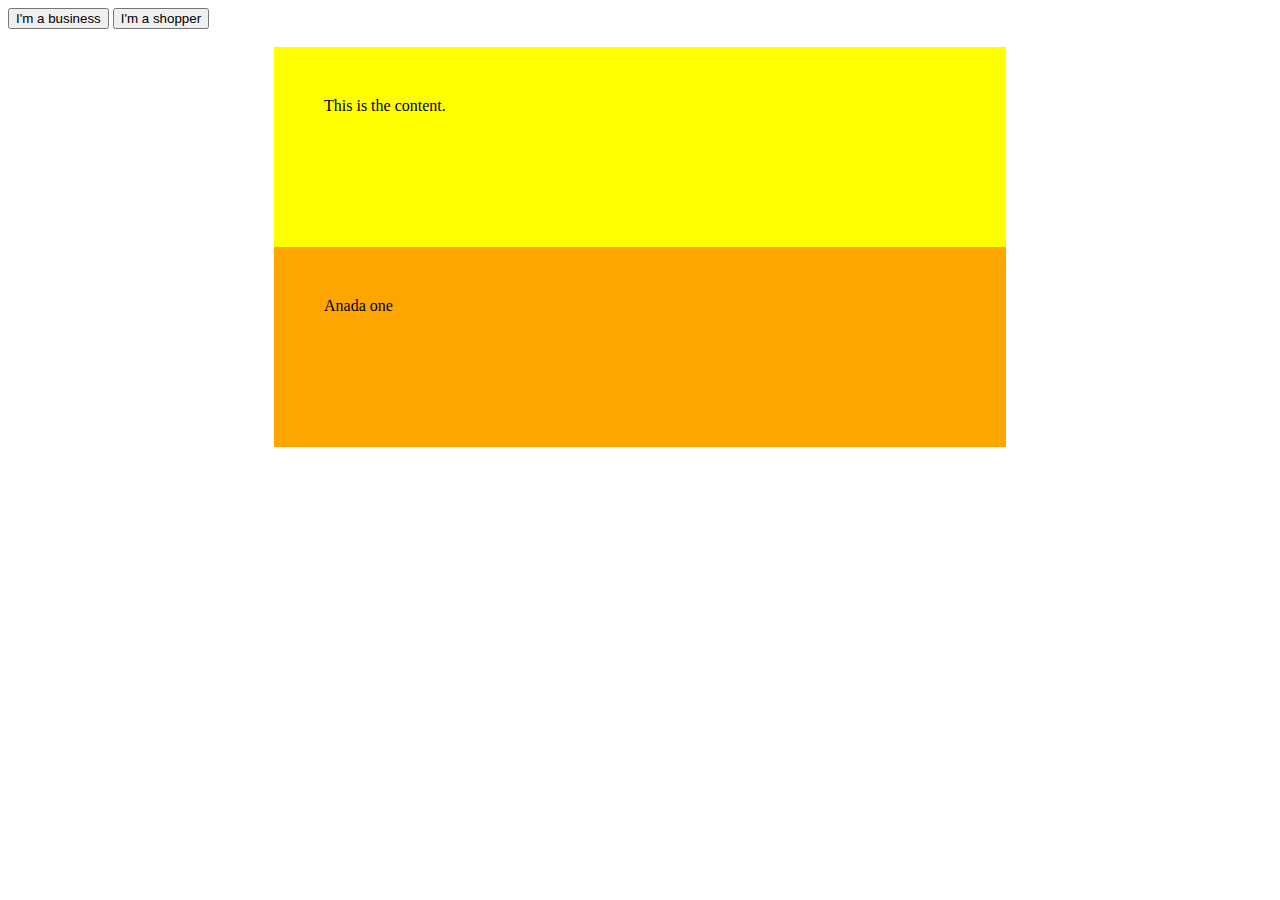
==== index.html @ 4eeb0af3 "created a demo code for hide and show of divs on tab click" ====
<!DOCTYPE html>
<html>
<head>
    <meta charset="utf-8">
    <meta http-equiv="X-UA-Compatible" content="IE=edge">
    <title>Page Title</title>
    <meta name="viewport" content="width=device-width, initial-scale=1">
    <link rel="stylesheet" type="text/css" media="screen" href="css/main.css">
    
</head>
<body>
    
   <input type="button" id="hide" value="I'm a business" />
   <input type="button" id="show" value="I'm a shopper" />
    <br><br>
   <div id="content1">
        This is the content.
   </div>
   <div id="content2">
        Anada one
   </div>
   <script src="https://cdnjs.cloudflare.com/ajax/libs/jquery/3.3.1/jquery.min.js"></script>
    <script src="js/main.js"></script>
</body>
</html>
---- css/main.css ----
#content1 {
    height: 100px;
    width: 50%;
    margin: auto;
    background-color: yellow;
    padding: 50px;
}

#content2 {
    height: 100px;
    width: 50%;
    margin: auto;
    background-color: orange;
    padding: 50px;
}
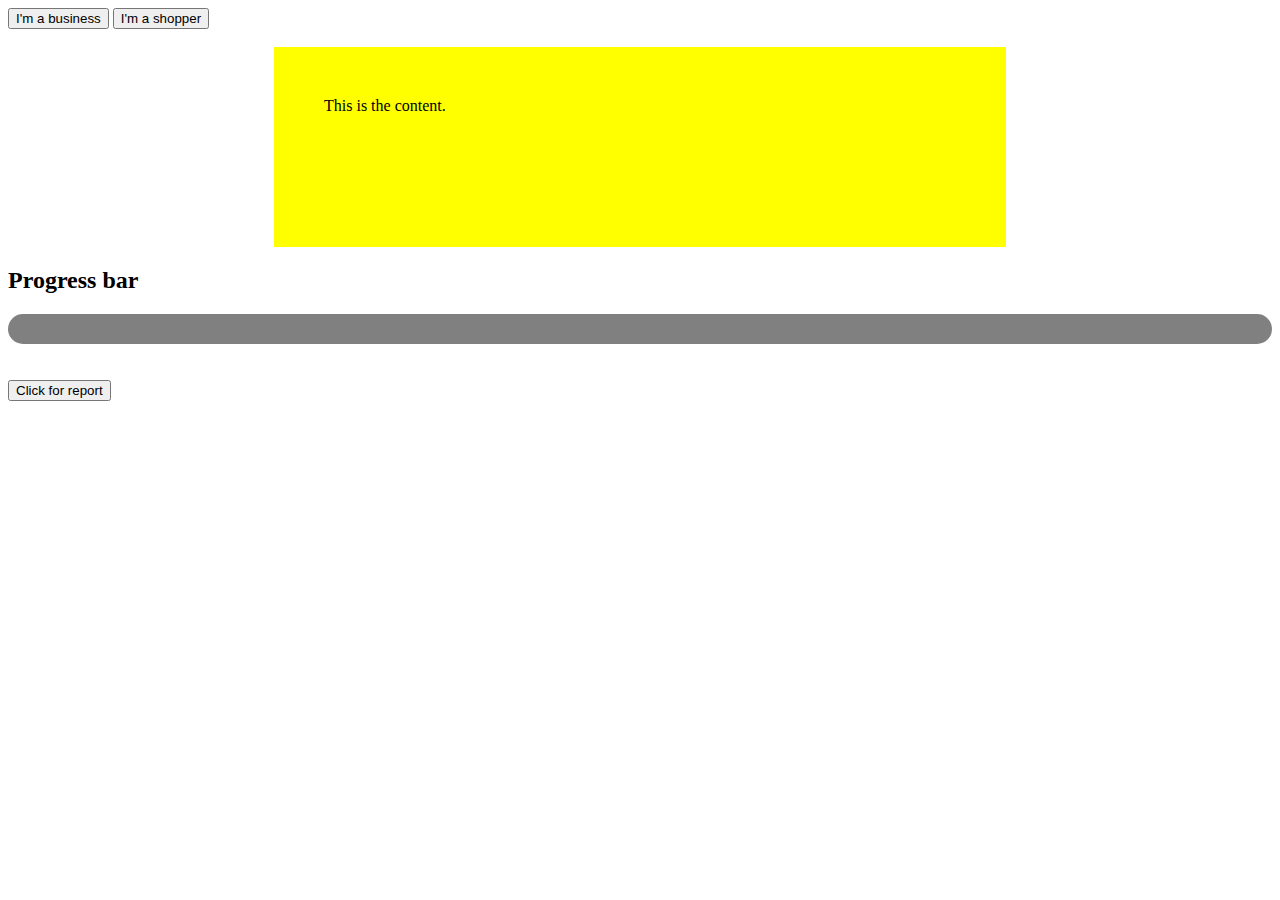
==== commit 41fb27b4: "added basic progress bar" ====
--- a/index.html
+++ b/index.html
@@ -19,6 +19,16 @@
    <div id="content2">
         Anada one
    </div>
+
+   <h2>Progress bar</h2>
+   <div id="progress">
+       <div id="bar"></div>
+       </div>
+   </div>
+   <br><br>
+   <button onclick="move()">Click for report</button>
+
+
    <script src="https://cdnjs.cloudflare.com/ajax/libs/jquery/3.3.1/jquery.min.js"></script>
     <script src="js/main.js"></script>
 </body>
--- a/css/main.css
+++ b/css/main.css
@@ -7,9 +7,23 @@
 }
 
 #content2 {
+    display:none;
     height: 100px;
     width: 50%;
     margin: auto;
     background-color: orange;
     padding: 50px;
+}
+
+#progress {
+    width: 100%;
+    background-color: grey;
+    border-radius: 2em;
+}
+  
+#bar {
+    width: 0%;
+    height: 30px;
+    background-color: rgba(62, 131, 177, 0.87);
+    border-radius: 2em;
 }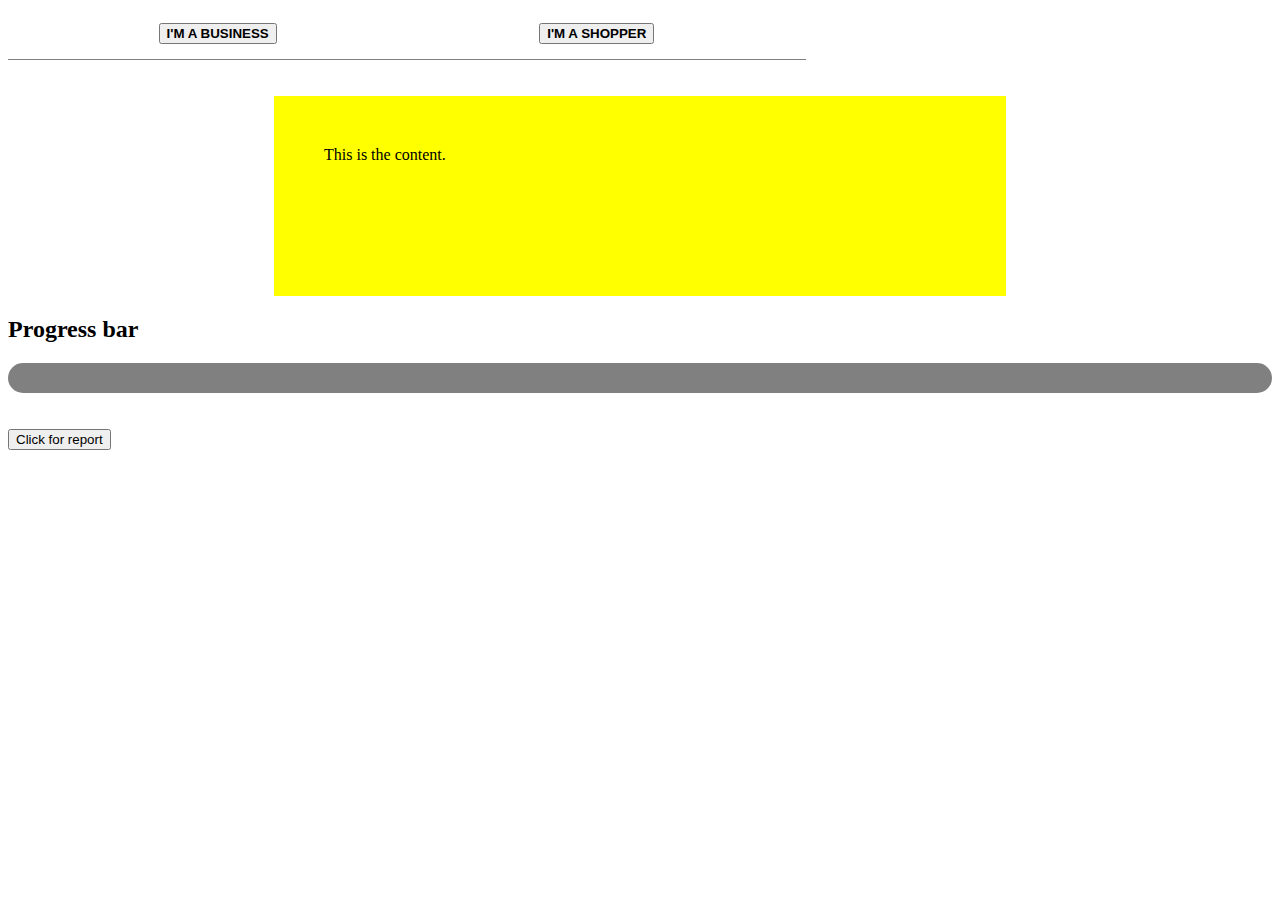
==== commit 52034d6e: "fadeIn animation added" ====
--- a/index.html
+++ b/index.html
@@ -9,14 +9,20 @@
     
 </head>
 <body>
+    <div class="tabs" class="right-border">
+        <div>
+            <input type="button" id="hide" value="I'm a business" />
+        </div>
+        <div>
+            <input type="button" id="show" value="I'm a shopper" />
+        </div>
+    </div>
     
-   <input type="button" id="hide" value="I'm a business" />
-   <input type="button" id="show" value="I'm a shopper" />
     <br><br>
-   <div id="content1">
+   <div id="content1" class="animated fadeIn">
         This is the content.
    </div>
-   <div id="content2">
+   <div id="content2" class="animated fadeIn">
         Anada one
    </div>
 
--- a/css/main.css
+++ b/css/main.css
@@ -26,4 +26,49 @@
     height: 30px;
     background-color: rgba(62, 131, 177, 0.87);
     border-radius: 2em;
-}+}
+
+input {
+    text-transform: uppercase;
+    font-weight: bold;
+    text-decoration: none;
+}
+
+.tabs {
+    display: grid;
+    grid-template-columns: 1fr 1fr;
+    width: 60%;
+    padding: 15px 20px;
+    font-weight: bold;
+    border-bottom: solid grey 1px;
+}
+
+.right-border {
+    border-right: solid grey 1px;
+}
+
+.tabs > div {
+    margin: 0 auto;
+}
+
+.animated {
+    -webkit-animation-duration: 4s;
+    animation-duration: 4s;
+    -webkit-animation-fill-mode: both;
+    animation-fill-mode: both;
+ }
+ 
+ @-webkit-keyframes fadeIn {
+    0% {opacity: 0;}
+    100% {opacity: 1;}
+ }
+ 
+ @keyframes fadeIn {
+    0% {opacity: 0;}
+    100% {opacity: 1;}
+ }
+ 
+ .fadeIn {
+    -webkit-animation-name: fadeIn;
+    animation-name: fadeIn;
+ }
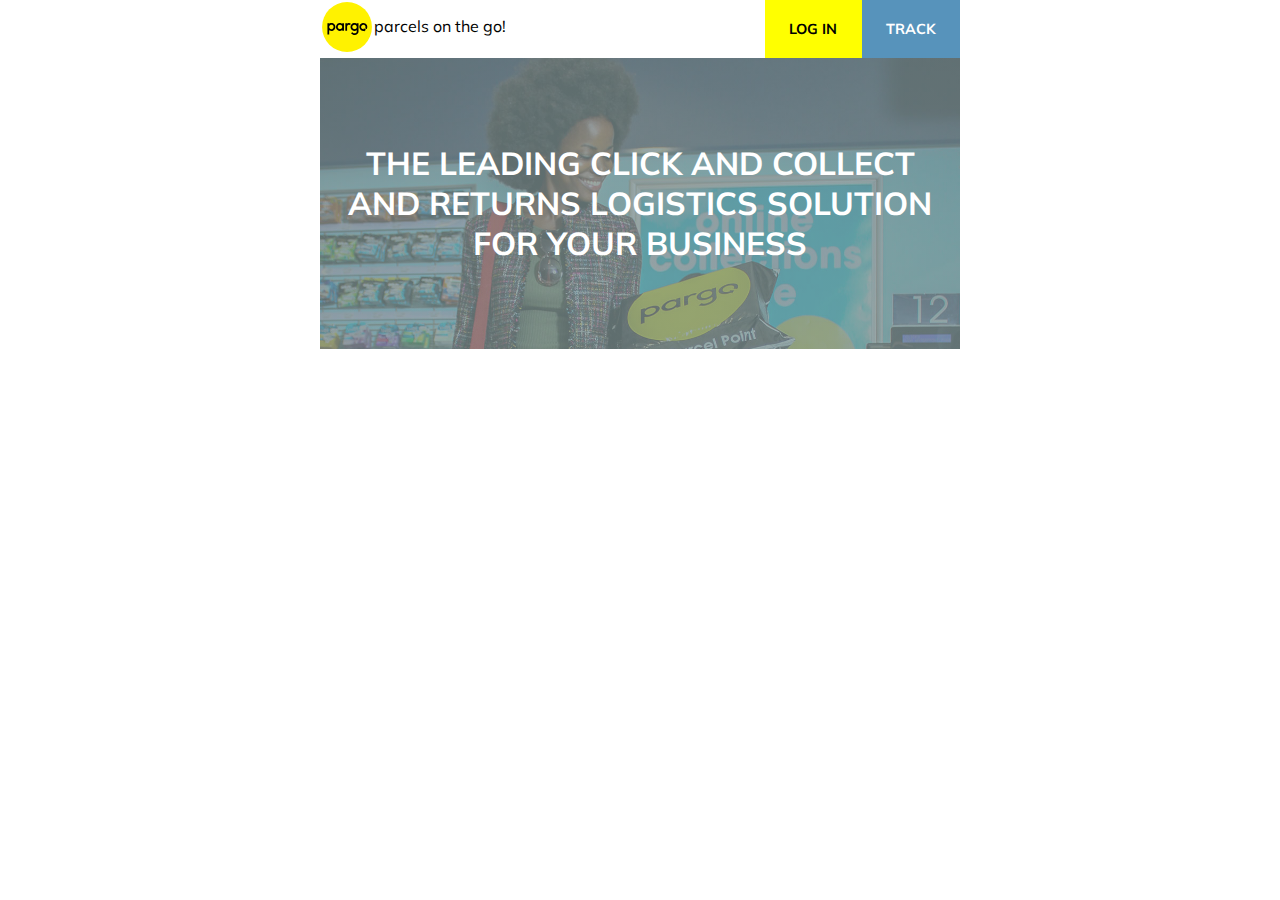
==== commit 4a728ed9: "banner and top part added" ====
--- a/index.html
+++ b/index.html
@@ -5,20 +5,40 @@
     <meta http-equiv="X-UA-Compatible" content="IE=edge">
     <title>Page Title</title>
     <meta name="viewport" content="width=device-width, initial-scale=1">
+    <link href="https://fonts.googleapis.com/css?family=Muli:400,800" rel="stylesheet">
     <link rel="stylesheet" type="text/css" media="screen" href="css/main.css">
     
 </head>
 <body>
-    <div class="tabs" class="right-border">
-        <div>
-            <input type="button" id="hide" value="I'm a business" />
+    
+
+    <div class="container">
+        <header class="top-bar">
+            <div class="logo">
+                <img src="img/logo.svg" alt="logo">
+            </div>
+            <div>
+                <p>parcels on the go!</p>
+            </div>
+            <div class="login-btn">
+                <h2>log in</h2>
+            </div>
+            <div class="track-btn">
+                <h2>track</h2>
+            </div>
+        </header>
+        <div class="banner">
+            <h1> The leading click and collect and returns logistics solution for your business</h1>
+        </div>
+    </div>
+        <!-- <div>
+            <button type="button" id="hide">I'm a business</button>
         </div>
         <div>
-            <input type="button" id="show" value="I'm a shopper" />
+            <button type="button" id="show">I'm a shopper</button>
         </div>
-    </div>
     
-    <br><br>
+
    <div id="content1" class="animated fadeIn">
         This is the content.
    </div>
@@ -32,7 +52,7 @@
        </div>
    </div>
    <br><br>
-   <button onclick="move()">Click for report</button>
+   <button onclick="move()">Click for report</button> -->
 
 
    <script src="https://cdnjs.cloudflare.com/ajax/libs/jquery/3.3.1/jquery.min.js"></script>
--- a/css/main.css
+++ b/css/main.css
@@ -1,3 +1,93 @@
+* {
+    box-sizing: border-box;
+}
+
+body {
+    margin: 0 auto;
+    font-family: 'Muli', sans-serif;
+}
+
+.container {
+    display: block;
+    position: relative;
+    width: 50%;
+    margin: 0 auto;
+}
+
+.top-bar {
+    overflow: auto;
+    display: grid;
+    grid-template-columns: 1fr 8fr 2fr 2fr;
+    color: black;
+    /* height: 40px; */
+    background: #fff;
+    z-index: 2000000000;
+    /* padding: 1em; */
+}
+
+.logo {
+    padding: 2px;
+}
+
+.top-bar img {
+    height: 50px;
+}
+
+.login-btn, .track-btn {
+    display: flex;
+    justify-content: center;
+    align-items: center;
+}
+
+.login-btn {
+    font-size: .6em;
+    background-color: yellow;
+}
+
+.track-btn {
+    font-size: .6em;
+    background-color: rgba(62, 131, 177, 0.87);
+    color: white;
+}
+
+.banner {
+    background: linear-gradient(#b2cecf88, #b2cecf88), url('../img/background-image.jpg') no-repeat;
+    background-size: cover;
+    padding: 4em 1em;
+    color: white;
+    text-align: center;
+}
+
+h1, h2 {
+    text-transform: uppercase;
+    font-weight: bold;
+}
+
+.base {
+    display: grid;
+    
+}
+
+.tabs {
+    display: grid;
+    grid-template-columns: 1fr 1fr;
+    width: 60%;
+    padding: 15px 20px;
+    font-weight: bold;
+    border-bottom: solid grey 1px;
+}
+
+.tabs > div {
+    margin: 0 auto;
+}
+
+button {
+    text-transform: uppercase;
+    font-weight: bold;
+    text-decoration: none;
+}
+
+
 #content1 {
     height: 100px;
     width: 50%;
@@ -28,28 +118,6 @@
     border-radius: 2em;
 }
 
-input {
-    text-transform: uppercase;
-    font-weight: bold;
-    text-decoration: none;
-}
-
-.tabs {
-    display: grid;
-    grid-template-columns: 1fr 1fr;
-    width: 60%;
-    padding: 15px 20px;
-    font-weight: bold;
-    border-bottom: solid grey 1px;
-}
-
-.right-border {
-    border-right: solid grey 1px;
-}
-
-.tabs > div {
-    margin: 0 auto;
-}
 
 .animated {
     -webkit-animation-duration: 4s;
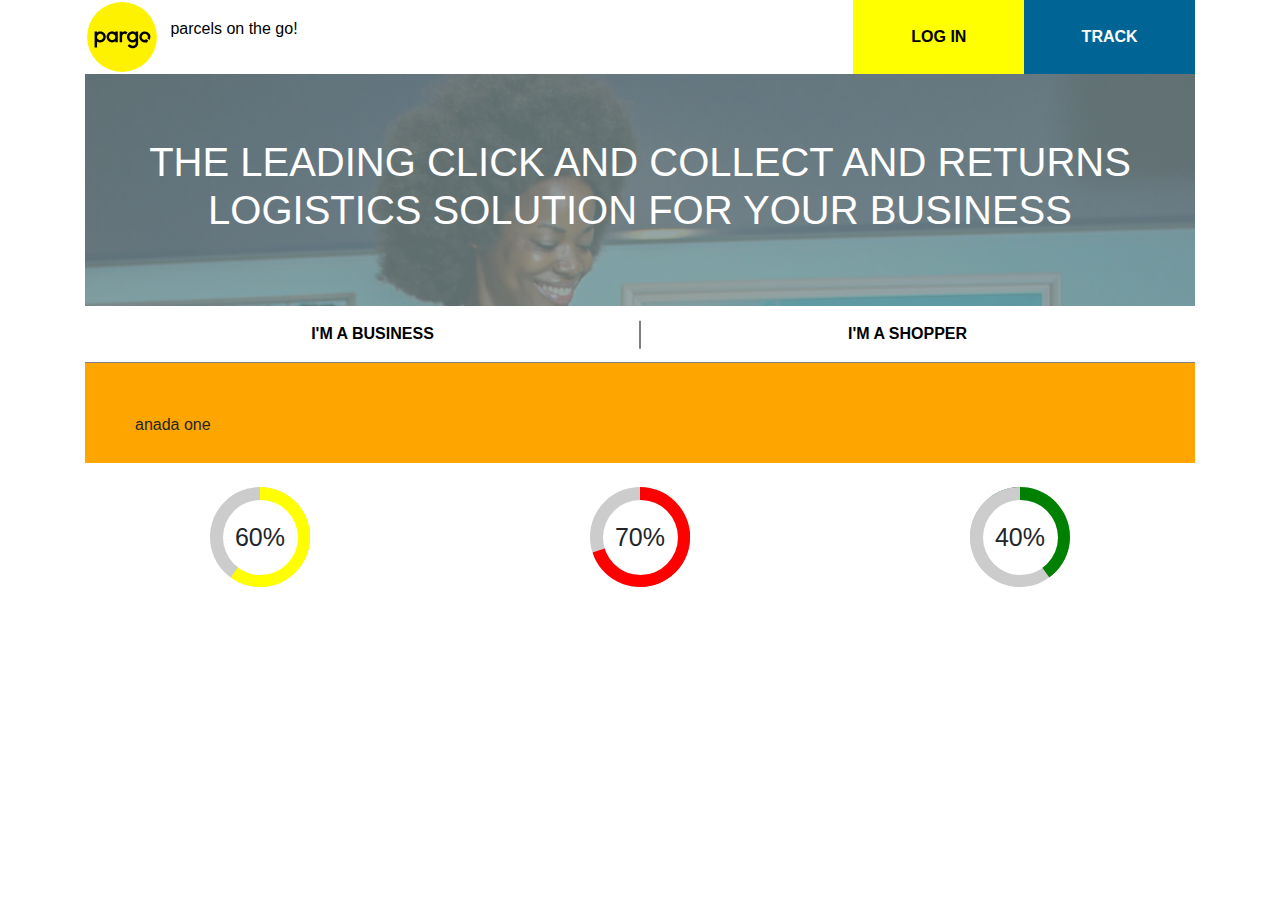
==== commit f09c0c8b: "learned bootstrap and added grids" ====
--- a/index.html
+++ b/index.html
@@ -7,6 +7,7 @@
     <meta name="viewport" content="width=device-width, initial-scale=1">
     <link href="https://fonts.googleapis.com/css?family=Muli:400,800" rel="stylesheet">
     <link rel="stylesheet" type="text/css" media="screen" href="css/main.css">
+    <link rel="stylesheet" href="js/bootstrap/css/bootstrap.css">
     
 </head>
 <body>
@@ -17,35 +18,92 @@
             <div class="logo">
                 <img src="img/logo.svg" alt="logo">
             </div>
-            <div>
+            <div class="slogan">
                 <p>parcels on the go!</p>
             </div>
             <div class="login-btn">
-                <h2>log in</h2>
+                log in
             </div>
             <div class="track-btn">
-                <h2>track</h2>
+                track
             </div>
         </header>
         <div class="banner">
             <h1> The leading click and collect and returns logistics solution for your business</h1>
         </div>
+
+        <div class="base">
+            <div class="grid">
+                <div class="tabs">
+                    <div>
+                        <button type="button" id="show">I'm a business</button>
+                    </div>
+                    <div>
+                        <button type="button" id="hide">I'm a shopper</button>
+                    </div>
+                </div>
+            </div>
+            <div class="line"></div>
+        </div>
+
+      
+        <div id="business-content" class="animated fadeIn">
+            anada one
+        </div>
+        <div id="shopper-content" class="animated fadeIn">
+            <div class="container-fluid">
+                <div class="row">
+                    <div class="col-12">
+                        <p class="heading">Lorem ipsum dolor sit amet consectetur adipisicing elit. Maxime eligendi exercitationem,</p>
+                            
+                        <p>
+                            tempore odio velit quo, libero earum repellat rem ullam ea! Molestiae illo labore dolor neque nisi odio dolores eum! Lorem ipsum dolor sit amet, consectetur adipisicing elit. At quas explicabo recusandae rem cum vitae beatae adipisci. Obcaecati eaque velit, sapiente voluptatibus optio dicta, fugit modi a quia ipsum officia.
+                            Lorem, ipsum dolor sit amet consectetur adipisicing elit. Quasi unde quam deserunt quos distinctio cupiditate dignissimos, iure eius nobis officiis facilis architecto sint nostrum, quis harum similique voluptatum odio saepe? Lorem, ipsum dolor sit amet consectetur adipisicing elit. Eos at porro cum aspernatur corrupti ullam deserunt omnis dolor aliquam praesentium ducimus modi, temporibus ipsum facilis recusandae totam maiores obcaecati ad.
+                        </p>
+                    </div>
+                </div>
+                <div class="row">
+                    <div class="col-4">
+                        <img src="img/location-pin.png" alt="location pin">
+                    </div>
+                    <div class="col-8">
+                        <p class="heading">Lorem ipsum dolor sit amet consectetur adipisicing elit.</p> 
+
+                        <p>   
+                            Cupiditate veniam deserunt nisi vel sed alias eos obcaecati quo pariatur suscipit quisquam praesentium maxime laudantium corporis repellendus molestiae cum, mollitia culpa?. Lorem ipsum, dolor sit amet consectetur adipisicing elit. Quas quam ipsum nobis sed accusantium perspiciatis. Sint, tenetur magnam. Inventore quisquam minus consectetur dolorem quia quam ab illum eum ducimus adipisci!
+                        </p>
+                    </div>
+                </div>
+                <div class="row">
+                    <div class="col-2">
+                        <div class="progress-bar1" data-percent="26" data-duration="1000" data-color="#ccc,yellow"></div>
+                    </div>
+                    <div class="col-8">
+                        
+                    </div>
+                    <div class="col-2">
+                        
+                    </div>
+                </div>
+            </div>
+        </div>
     </div>
-        <!-- <div>
-            <button type="button" id="hide">I'm a business</button>
+
+   <div class="container mt-4">
+        <div class="row">
+            <div class="col-md-4">
+                <div class="progress-bar1" data-percent="60" data-duration="1000" data-color="#ccc,yellow"></div>
+            </div>
+            <div class="col-md-4">
+                <div class="progress-bar1" data-percent="70" data-duration="1000" data-color="#ccc,red"></div>
+            </div>
+            <div class="col-md-4">
+                <div class="progress-bar1" data-percent="40" data-duration="1000" data-color="#ccc,green"></div>
+            </div>
         </div>
-        <div>
-            <button type="button" id="show">I'm a shopper</button>
         </div>
-    
-
-   <div id="content1" class="animated fadeIn">
-        This is the content.
-   </div>
-   <div id="content2" class="animated fadeIn">
-        Anada one
-   </div>
-
+   
+<!--
    <h2>Progress bar</h2>
    <div id="progress">
        <div id="bar"></div>
@@ -57,5 +115,10 @@
 
    <script src="https://cdnjs.cloudflare.com/ajax/libs/jquery/3.3.1/jquery.min.js"></script>
     <script src="js/main.js"></script>
+    <script src="https://cdnjs.cloudflare.com/ajax/libs/jquery/2.1.4/jquery.js"></script>
+    <script src="js/jQuery-plugin-progressbar.js"></script>
+    <script>
+        $(".progress-bar1").loading();
+    </script>
 </body>
 </html>--- a/css/main.css
+++ b/css/main.css
@@ -19,10 +19,7 @@
     display: grid;
     grid-template-columns: 1fr 8fr 2fr 2fr;
     color: black;
-    /* height: 40px; */
     background: #fff;
-    z-index: 2000000000;
-    /* padding: 1em; */
 }
 
 .logo {
@@ -30,23 +27,30 @@
 }
 
 .top-bar img {
-    height: 50px;
+    height: 70px;
+}
+
+.slogan {
+    display: flex !important;
+    align-items: center !important;
 }
 
 .login-btn, .track-btn {
-    display: flex;
-    justify-content: center;
-    align-items: center;
+    display: flex !important;
+    justify-content: center !important;
+    align-items: center !important;
+    text-transform: uppercase !important;
+    font-weight: bold !important
 }
 
 .login-btn {
-    font-size: .6em;
+    font-size: 1em !important;
     background-color: yellow;
 }
 
 .track-btn {
-    font-size: .6em;
-    background-color: rgba(62, 131, 177, 0.87);
+    font-size: 1em !important;
+    background-color: #006494;
     color: white;
 }
 
@@ -56,22 +60,26 @@
     padding: 4em 1em;
     color: white;
     text-align: center;
-}
-
-h1, h2 {
-    text-transform: uppercase;
-    font-weight: bold;
+    text-transform: uppercase !important;
 }
 
 .base {
-    display: grid;
-    
+    position: relative;    
+}
+
+.line {
+    position: absolute;
+    top: 50%;
+    left: 50%;
+    transform: translate(-50%, -50%);
+    background: gray;
+    height: 50%;
+    width: 2px;
 }
 
 .tabs {
     display: grid;
     grid-template-columns: 1fr 1fr;
-    width: 60%;
     padding: 15px 20px;
     font-weight: bold;
     border-bottom: solid grey 1px;
@@ -82,29 +90,120 @@
 }
 
 button {
-    text-transform: uppercase;
+    text-transform: uppercase !important;
     font-weight: bold;
-    text-decoration: none;
-}
-
-
-#content1 {
-    height: 100px;
-    width: 50%;
+    background-color: white;
+    border: none;
+}
+
+.heading {
+    text-transform: uppercase !important;
+    font-weight: bold !important
+}
+
+
+#shopper-content {
+    display:none;
+    width: 100%;
     margin: auto;
     background-color: yellow;
     padding: 50px;
 }
 
-#content2 {
-    display:none;
+
+#business-content {
     height: 100px;
-    width: 50%;
+    width: 100%;
     margin: auto;
     background-color: orange;
     padding: 50px;
 }
 
+
+.animated {
+    -webkit-animation-duration: 4s;
+    animation-duration: 4s;
+    -webkit-animation-fill-mode: both;
+    animation-fill-mode: both;
+ }
+ 
+ @-webkit-keyframes fadeIn {
+    0% {opacity: 0;}
+    100% {opacity: 1;}
+ }
+ 
+ @keyframes fadeIn {
+    0% {opacity: 0;}
+    100% {opacity: 1;}
+ }
+ 
+ .fadeIn {
+    -webkit-animation-name: fadeIn;
+    animation-name: fadeIn;
+ }
+
+
+ .progress-bar1 {
+    position: relative;
+    height: 100px;
+    width: 100px;
+    margin:0 auto;
+  }
+   
+  .progress-bar1 div {
+    position: absolute;
+    height: 100px;
+    width: 100px;
+    border-radius: 50%;
+  }
+   
+  .progress-bar1 div span {
+    position: absolute;
+    font-family: Arial;
+    font-size: 25px;
+    line-height: 75px;
+    height: 75px;
+    width: 75px;
+    left: 12.5px;
+    top: 12.5px;
+    text-align: center;
+    border-radius: 50%;
+    background-color: white;
+  }
+   
+  .progress-bar1 .background { background-color: #b3cef6; }
+   
+  .progress-bar1 .rotate {
+    clip: rect(0 50px 100px 0);
+    background-color: #4b86db;
+  }
+   
+  .progress-bar1 .left {
+    clip: rect(0 50px 100px 0);
+    opacity: 1;
+    background-color: #b3cef6;
+  }
+   
+  .progress-bar1 .right {
+    clip: rect(0 50px 100px 0);
+    transform: rotate(180deg);
+    opacity: 0;
+    background-color: #4b86db;
+  }
+   
+  @keyframes
+  toggle {  0% {
+   opacity: 0;
+  }
+   100% {
+   opacity: 1;
+  }
+  } 
+
+
+/* 
+Normal bar
+  
 #progress {
     width: 100%;
     background-color: grey;
@@ -116,27 +215,4 @@
     height: 30px;
     background-color: rgba(62, 131, 177, 0.87);
     border-radius: 2em;
-}
-
-
-.animated {
-    -webkit-animation-duration: 4s;
-    animation-duration: 4s;
-    -webkit-animation-fill-mode: both;
-    animation-fill-mode: both;
- }
- 
- @-webkit-keyframes fadeIn {
-    0% {opacity: 0;}
-    100% {opacity: 1;}
- }
- 
- @keyframes fadeIn {
-    0% {opacity: 0;}
-    100% {opacity: 1;}
- }
- 
- .fadeIn {
-    -webkit-animation-name: fadeIn;
-    animation-name: fadeIn;
- }
+} */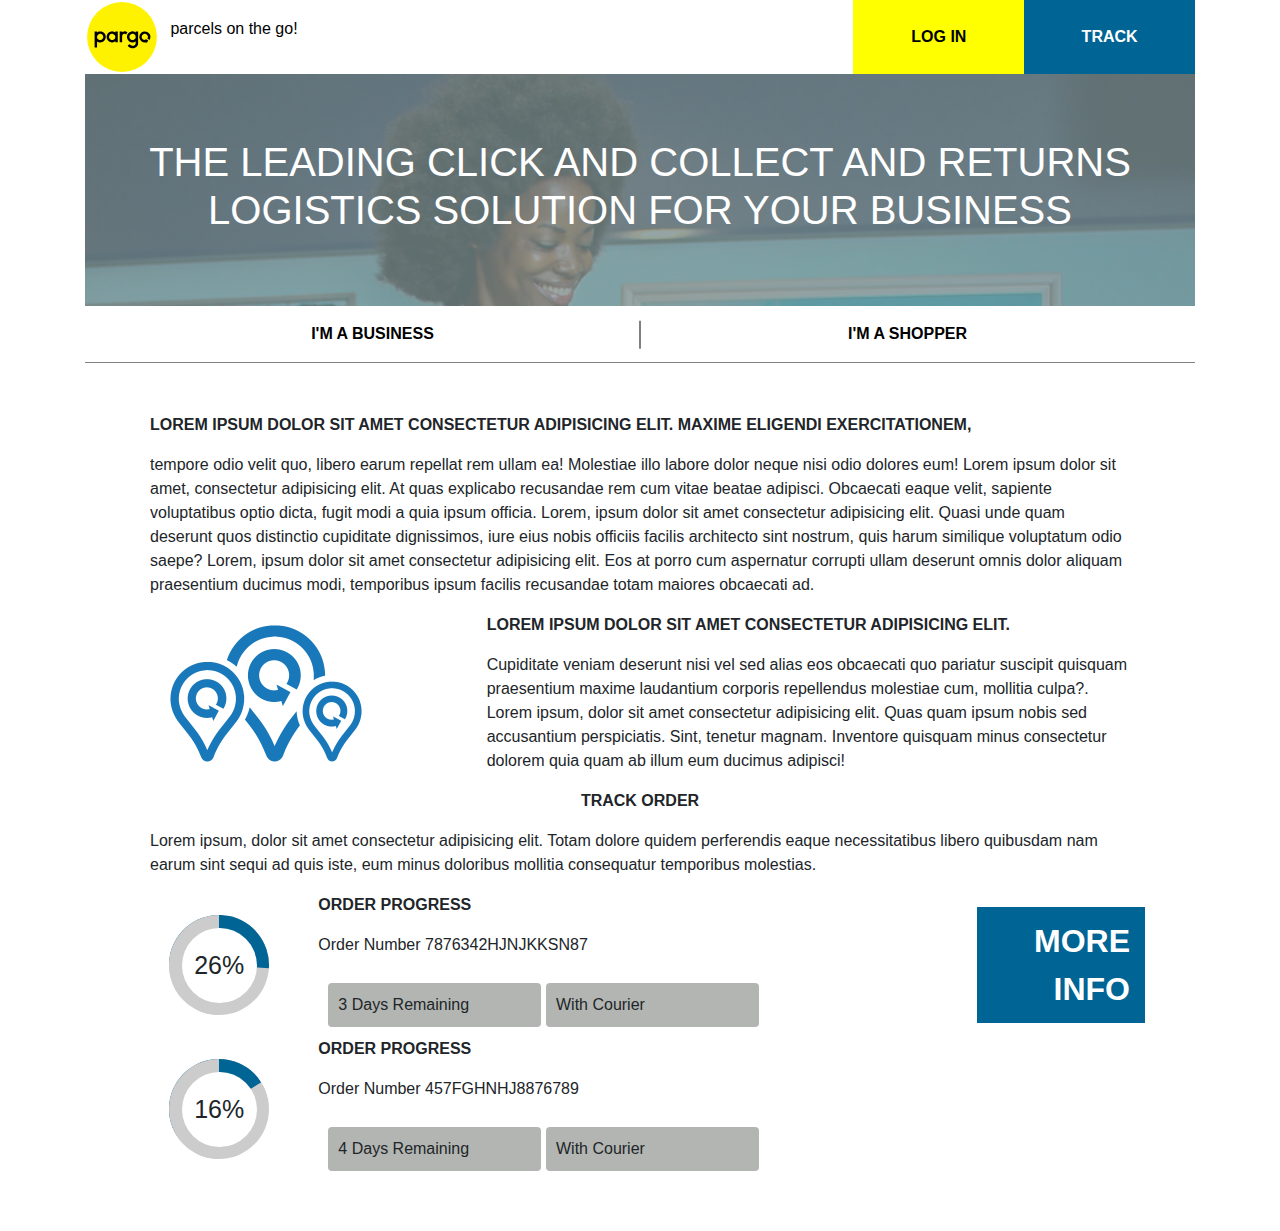
==== commit 71432e5b: "content and structure added" ====
--- a/index.html
+++ b/index.html
@@ -3,54 +3,66 @@
 <head>
     <meta charset="utf-8">
     <meta http-equiv="X-UA-Compatible" content="IE=edge">
-    <title>Page Title</title>
+    <title>home-screen</title>
     <meta name="viewport" content="width=device-width, initial-scale=1">
     <link href="https://fonts.googleapis.com/css?family=Muli:400,800" rel="stylesheet">
     <link rel="stylesheet" type="text/css" media="screen" href="css/main.css">
     <link rel="stylesheet" href="js/bootstrap/css/bootstrap.css">
     
 </head>
-<body>
-    
+<body> 
+    <!-- beginning of container -->
+    <div class="container">
 
-    <div class="container">
+        <!-- header section -->
         <header class="top-bar">
+
+            <!-- Logo image -->
             <div class="logo">
                 <img src="img/logo.svg" alt="logo">
             </div>
+
+            <!-- slogan -->
             <div class="slogan">
                 <p>parcels on the go!</p>
             </div>
+
+            <!-- Login button -->
             <div class="login-btn">
                 log in
             </div>
+
+            <!-- Track button -->
             <div class="track-btn">
                 track
             </div>
         </header>
+        <!-- End of header section-->
+
+        <!-- Banner -->
         <div class="banner">
             <h1> The leading click and collect and returns logistics solution for your business</h1>
         </div>
 
+        <!-- Tabs below banner -->
         <div class="base">
             <div class="grid">
                 <div class="tabs">
                     <div>
-                        <button type="button" id="show">I'm a business</button>
+                        <button onclick="change()" type="button" id="show" class="shown">I'm a business</button>
                     </div>
                     <div>
-                        <button type="button" id="hide">I'm a shopper</button>
+                        <button onclick="reverse()" type="button" id="hide" class="hidden">I'm a shopper</button>
                     </div>
                 </div>
             </div>
             <div class="line"></div>
         </div>
 
-      
-        <div id="business-content" class="animated fadeIn">
-            anada one
-        </div>
+        <!-- I am a shopper tab content -->
         <div id="shopper-content" class="animated fadeIn">
+
+            <!-- Content displayed in grid form -->
             <div class="container-fluid">
                 <div class="row">
                     <div class="col-12">
@@ -75,11 +87,45 @@
                     </div>
                 </div>
                 <div class="row">
+                    <div class="col-12">
+                        <p class="heading text-center">Track order</p>
+
+                        <p>
+                            Lorem ipsum, dolor sit amet consectetur adipisicing elit. Totam dolore quidem perferendis eaque necessitatibus libero quibusdam nam earum sint sequi ad quis iste, eum minus doloribus mollitia consequatur temporibus molestias.
+                        </p>
+                    </div>
+                </div>
+
+                <!-- Order progress section -->
+                <div class="row  align-items-center">
                     <div class="col-2">
-                        <div class="progress-bar1" data-percent="26" data-duration="1000" data-color="#ccc,yellow"></div>
+                        <div class="progress-bar1" data-percent="26" data-duration="1000" data-color="#ccc,#006494"></div>
                     </div>
                     <div class="col-8">
-                        
+                        <p class="heading">Order progress</p>
+                        <p>Order Number 7876342HJNJKKSN87</p>
+                        <div class="order-progress">
+                            <div>3 Days Remaining</div>
+                            <div>With Courier</div>
+                        </div>
+                    </div>
+
+                    <!-- Link to next page for more info -->
+                    <div class="col-2 more-info">
+                        MORE INFO
+                    </div>
+                </div>
+                <div class="row align-items-center">
+                    <div class="col-2">
+                        <div class="progress-bar1" data-percent="16" data-duration="1000" data-color="#ccc,#006494"></div>
+                    </div>
+                    <div class="col-8">
+                        <p class="heading">Order progress</p>
+                        <p>Order Number 457FGHNHJ8876789</p>
+                        <div class="order-progress">
+                            <div>4 Days Remaining</div>
+                            <div>With Courier</div>
+                        </div>
                     </div>
                     <div class="col-2">
                         
@@ -87,21 +133,14 @@
                 </div>
             </div>
         </div>
+        <!-- End of I am a shopper tab content -->
+
+        <!-- I am a business tab content -->
+        <div id="business-content" class="animated fadeIn">
+            anada one
+        </div>
     </div>
 
-   <div class="container mt-4">
-        <div class="row">
-            <div class="col-md-4">
-                <div class="progress-bar1" data-percent="60" data-duration="1000" data-color="#ccc,yellow"></div>
-            </div>
-            <div class="col-md-4">
-                <div class="progress-bar1" data-percent="70" data-duration="1000" data-color="#ccc,red"></div>
-            </div>
-            <div class="col-md-4">
-                <div class="progress-bar1" data-percent="40" data-duration="1000" data-color="#ccc,green"></div>
-            </div>
-        </div>
-        </div>
    
 <!--
    <h2>Progress bar</h2>
--- a/css/main.css
+++ b/css/main.css
@@ -103,15 +103,14 @@
 
 
 #shopper-content {
-    display:none;
     width: 100%;
     margin: auto;
-    background-color: yellow;
     padding: 50px;
 }
 
 
 #business-content {
+    display:none;
     height: 100px;
     width: 100%;
     margin: auto;
@@ -175,20 +174,20 @@
    
   .progress-bar1 .rotate {
     clip: rect(0 50px 100px 0);
-    background-color: #4b86db;
+    background-color: lightgray;
   }
    
   .progress-bar1 .left {
     clip: rect(0 50px 100px 0);
     opacity: 1;
-    background-color: #b3cef6;
+    background-color: lightgray;
   }
    
   .progress-bar1 .right {
     clip: rect(0 50px 100px 0);
     transform: rotate(180deg);
     opacity: 0;
-    background-color: #4b86db;
+    background-color: lightgray;
   }
    
   @keyframes
@@ -200,6 +199,37 @@
   }
   } 
 
+  .order-progress {
+    display: grid;
+    grid-template-columns: 1fr 1fr;
+    width: 70%;
+    padding: 10px;
+    grid-gap: 5px !important;
+  }
+
+  .order-progress > div {
+    background-color: #B2B5B1;
+    padding:10px;
+    border-radius: 4px;
+  }
+
+  .more-info {
+    background-color: #006494 !important;
+    color:white;
+    height: 100% !important;
+    width:100% !important;
+    text-align: right !important;
+    text-transform: uppercase;
+    font-size: 2em !important;
+    padding: 10px;
+    font-weight: bold;
+  }
+
+@media (max-width: 990px) {
+    .container {
+        width: 100%;
+    }
+}
 
 /* 
 Normal bar
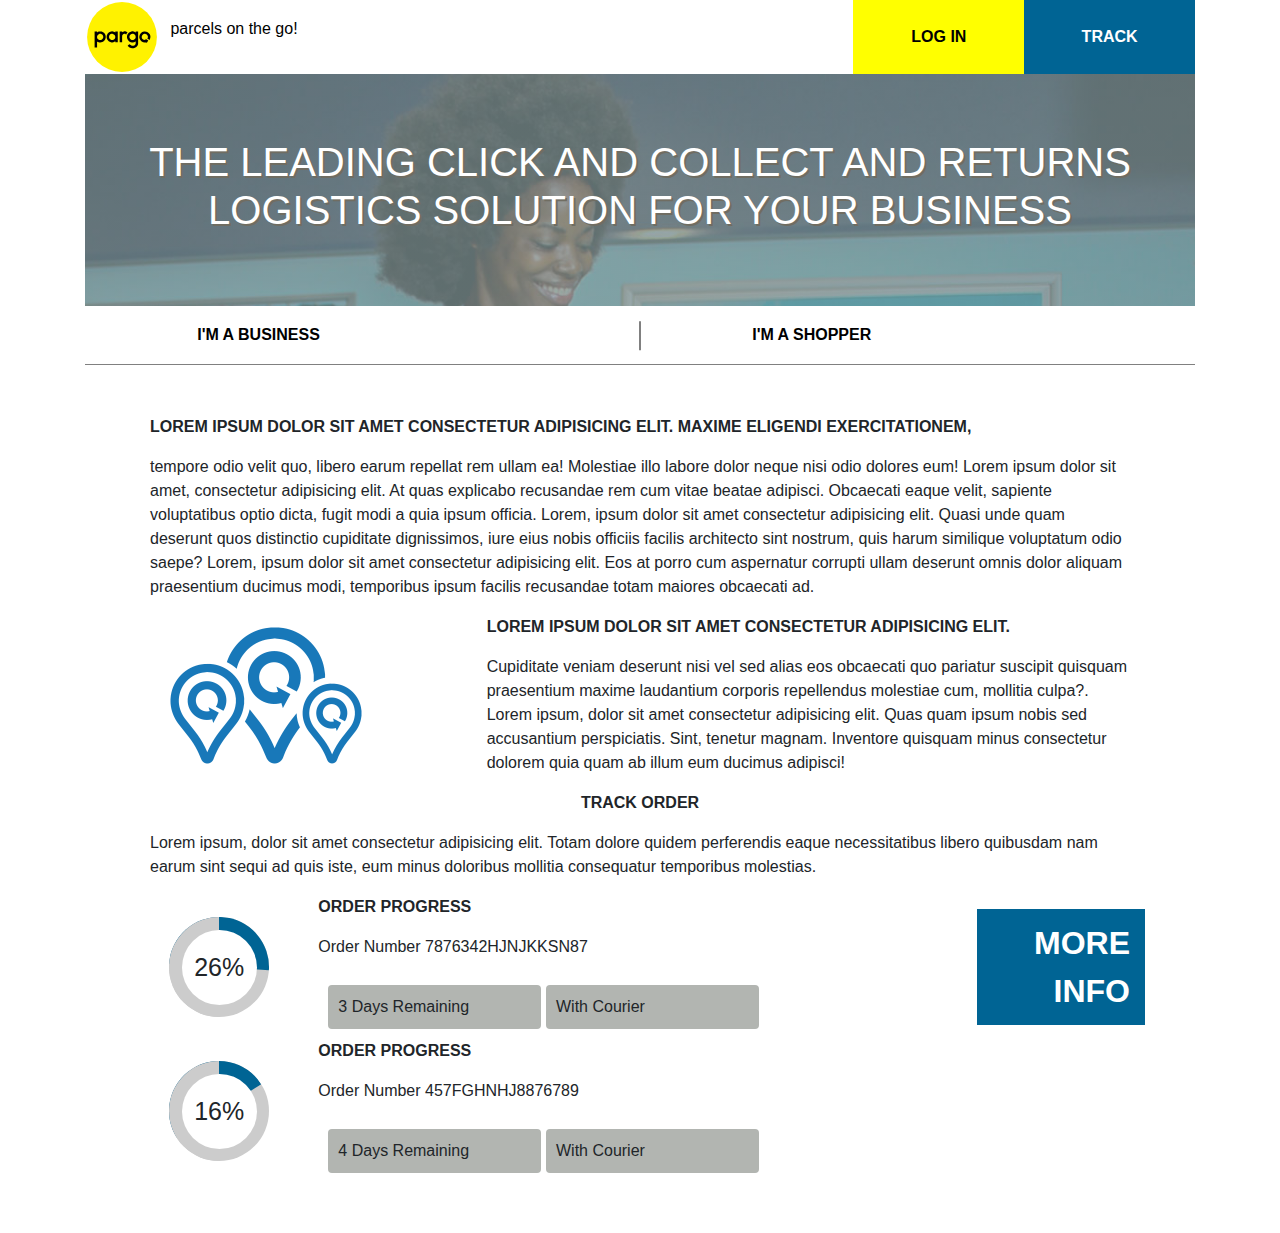
==== commit 31c0a76a: "details page content added" ====
--- a/index.html
+++ b/index.html
@@ -40,7 +40,7 @@
         <!-- End of header section-->
 
         <!-- Banner -->
-        <div class="banner">
+        <div class="home-banner">
             <h1> The leading click and collect and returns logistics solution for your business</h1>
         </div>
 
@@ -49,10 +49,10 @@
             <div class="grid">
                 <div class="tabs">
                     <div>
-                        <button onclick="change()" type="button" id="show" class="shown">I'm a business</button>
+                        <button type="button" id="show">I'm a business</button>
                     </div>
                     <div>
-                        <button onclick="reverse()" type="button" id="hide" class="hidden">I'm a shopper</button>
+                        <button type="button" id="hide">I'm a shopper</button>
                     </div>
                 </div>
             </div>
@@ -76,7 +76,7 @@
                 </div>
                 <div class="row">
                     <div class="col-4">
-                        <img src="img/location-pin.png" alt="location pin">
+                        <img class="location-img" src="img/location-pin.png" alt="location pin">
                     </div>
                     <div class="col-8">
                         <p class="heading">Lorem ipsum dolor sit amet consectetur adipisicing elit.</p> 
@@ -112,7 +112,7 @@
 
                     <!-- Link to next page for more info -->
                     <div class="col-2 more-info">
-                        MORE INFO
+                        <a href="details.html">MORE INFO</a>
                     </div>
                 </div>
                 <div class="row align-items-center">
@@ -137,7 +137,12 @@
 
         <!-- I am a business tab content -->
         <div id="business-content" class="animated fadeIn">
-            anada one
+            <p class="heading">Lorem ipsum dolor sit amet consectetur adipisicing elit.</p> 
+
+            <p>   
+                Cupiditate veniam deserunt nisi vel sed alias eos obcaecati quo pariatur suscipit quisquam praesentium maxime laudantium corporis repellendus molestiae cum, mollitia culpa?. Lorem ipsum, dolor sit amet consectetur adipisicing elit. Quas quam ipsum nobis sed accusantium perspiciatis. Sint, tenetur magnam. Inventore quisquam minus consectetur dolorem quia quam ab illum eum ducimus adipisci!
+            </p>
+            
         </div>
     </div>
 
--- a/css/main.css
+++ b/css/main.css
@@ -54,13 +54,24 @@
     color: white;
 }
 
-.banner {
+.home-banner {
     background: linear-gradient(#b2cecf88, #b2cecf88), url('../img/background-image.jpg') no-repeat;
     background-size: cover;
     padding: 4em 1em;
     color: white;
     text-align: center;
     text-transform: uppercase !important;
+    text-shadow: 2px 2px #706d62;
+}
+
+.details-banner {
+    background: url('../img/background-image.jpg') no-repeat;
+    background-size: cover;
+    padding: 4em 1em;
+    color: white;
+    text-align: center;
+    text-transform: uppercase !important;
+    text-shadow: 2px 2px #706d62;
 }
 
 .base {
@@ -80,13 +91,13 @@
 .tabs {
     display: grid;
     grid-template-columns: 1fr 1fr;
-    padding: 15px 20px;
     font-weight: bold;
     border-bottom: solid grey 1px;
+    align-items: center !important;
 }
 
 .tabs > div {
-    margin: 0 auto;
+    margin: 2px;
 }
 
 button {
@@ -94,11 +105,21 @@
     font-weight: bold;
     background-color: white;
     border: none;
+    padding: 15px 20%;
+    border-radius: 2px;
+}
+
+button:active {
+    background-color: lightgray;
+}
+
+button:focus {
+    background-color: lightgray;
 }
 
 .heading {
     text-transform: uppercase !important;
-    font-weight: bold !important
+    font-weight: bold !important;
 }
 
 
@@ -114,7 +135,6 @@
     height: 100px;
     width: 100%;
     margin: auto;
-    background-color: orange;
     padding: 50px;
 }
 
@@ -197,7 +217,11 @@
    100% {
    opacity: 1;
   }
-  } 
+  }
+  
+  .location-img {
+      max-width: 100%;
+  }
 
   .order-progress {
     display: grid;
@@ -225,9 +249,81 @@
     font-weight: bold;
   }
 
-@media (max-width: 990px) {
+  a {
+      text-decoration: none !important;
+      color:white !important;
+  }
+
+  .images {
+      max-width: 100% !important;
+  }
+
+@media (max-width: 1000px) {
+    .more-info {
+        font-size: 1em !important;
+        padding: 6px;
+    }
+
+    progress-bar1 {
+        position: relative;
+        height: 50px;
+        width: 50px;
+        margin:0 auto;
+    }
+       
+      .progress-bar1 div {
+        position: absolute;
+        height:50px;
+        width: 50px;
+        border-radius: 50%;
+    }
+       
+      .progress-bar1 div span {
+        position: absolute;
+        font-family: Arial;
+        font-size: 12.5px;
+        line-height: 37.5px;
+        height: 37.5px;
+        width: 37.5px;
+        left: 6.25px;
+        top: 6.25px;
+        text-align: center;
+        border-radius: 50%;
+        background-color: white;
+    }
+       
+      .progress-bar1 .background { background-color: #b3cef6; }
+       
+      .progress-bar1 .rotate {
+        clip: rect(0 25px 50px 0);
+        background-color: lightgray;
+    }
+       
+      .progress-bar1 .left {
+        clip: rect(0 25px 50px 0);
+        opacity: 1;
+        background-color: lightgray;
+    }
+       
+      .progress-bar1 .right {
+        clip: rect(0 25px 50px 0);
+        transform: rotate(180deg);
+        opacity: 0;
+        background-color: lightgray;
+    }
+}
+
+@media (max-width: 600px) {
     .container {
+        width: 100% !important;
+        margin: 0 !important;
+        padding: auto 0 !important;
+    }
+
+    #shopper-content {
         width: 100%;
+        margin: auto;
+        padding: 50px 0px;
     }
 }
 
